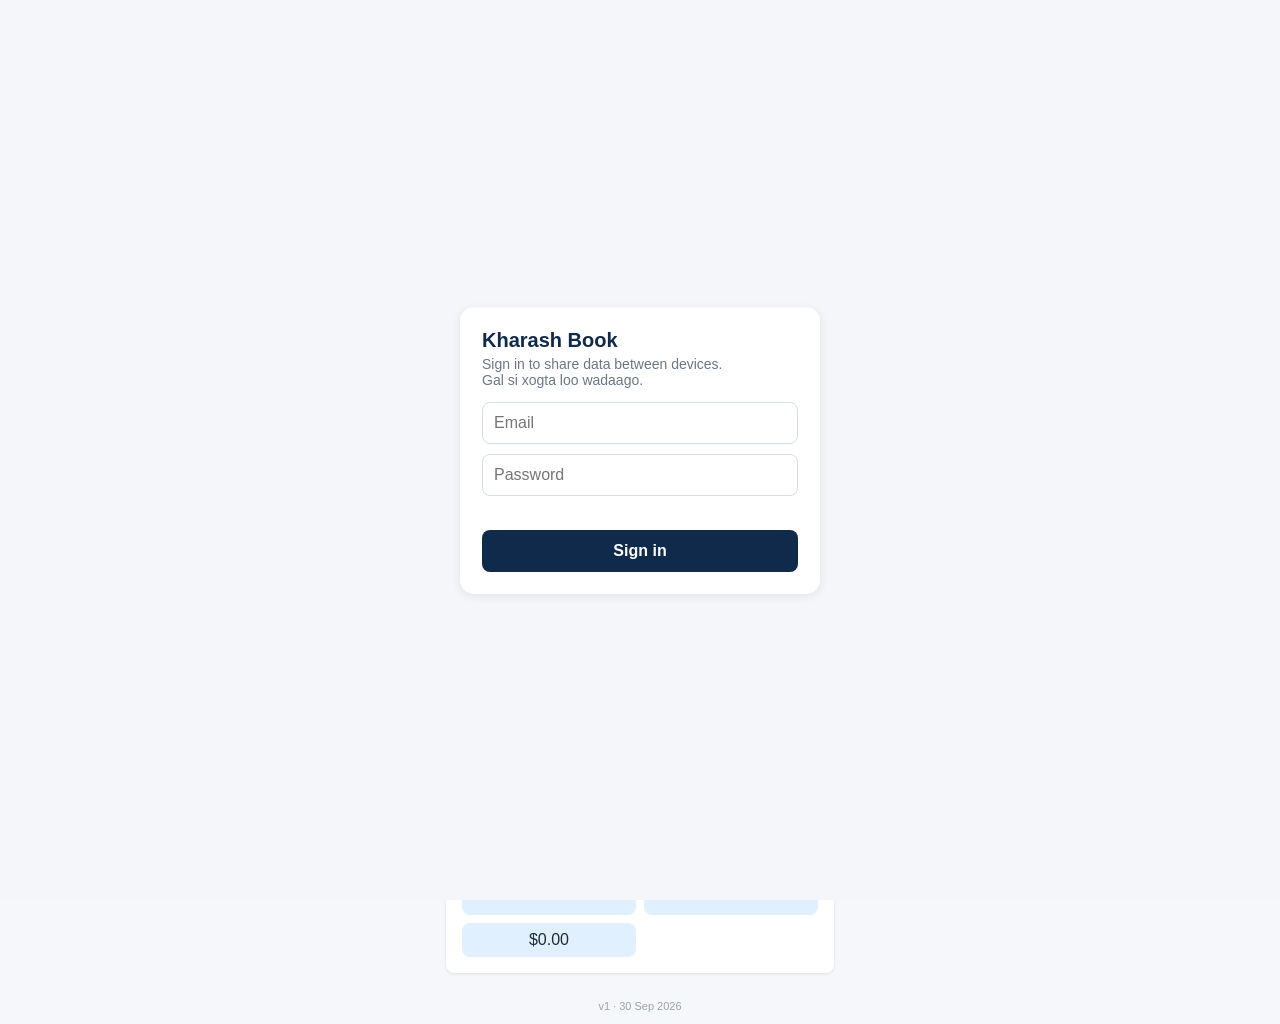
==== kharash-book/index.html @ 01ddc12c "AI App Factory deploy: Kharash Book v1" ====
<!DOCTYPE html>
<html lang="en">
<head>
<meta charset="UTF-8">
<meta name="viewport" content="width=device-width, initial-scale=1, maximum-scale=1, user-scalable=no">
<title>Kharash Book</title>
<style>
*,*::before,*::after{box-sizing:border-box}
html,body{margin:0;font-family:Inter,Helvetica,Arial,sans-serif;background:#f5f7fa;color:#212b36;height:100%}
header{height:56px;background:#fff;display:flex;align-items:center;padding:0 16px;box-shadow:0 2px 4px rgba(0,0,0,.1);position:sticky;top:0;z-index:10}
header h1{flex:1;font-size:20px;font-weight:600;margin:0}
select, input[type=date]{font-size:16px;padding:8px;border:1px solid #ccc;border-radius:8px;background:#fff;appearance:none}
#branchSelect{margin-right:8px}
#dateInput{width:120px}
.main{padding:16px;display:flex;flex-direction:column;gap:16px;max-width:420px;margin:auto}
.card{background:#fff;border-radius:8px;padding:16px;box-shadow:0 1px 3px rgba(0,0,0,.1)}
label{display:block;font-size:14px;color:#637381;margin-bottom:4px}
input, textarea, select{width:100%;font-size:16px;padding:8px;border:1px solid #ccc;border-radius:8px}
input:focus, textarea:focus, select:focus{outline:none;border-color:#1f4f85}
button{background:#1f4f85;color:#fff;border:none;padding:10px 16px;border-radius:8px;font-size:16px;font-weight:600;cursor:pointer}
button.secondary{background:#4a90e2}
.tabs{display:flex;gap:8px;margin-bottom:8px}
.tabs button{flex:1;background:#e0e0e0;color:#212b36}
.tabs button.active{background:#1f4f85;color:#fff}
.expense-item{display:flex;justify-content:space-between;align-items:center;padding:8px 0;border-bottom:1px solid #eee}
.expense-item:last-child{border:none}
.tag{background:#e0f0ff;color:#1f4f85;padding:2px 6px;border-radius:4px;font-size:12px}
.pay{font-size:12px;color:#637381}
.del{background:none;border:none;color:#d93025;font-size:20px;cursor:pointer}
.totals{display:grid;grid-template-columns:repeat(2,1fr);gap:8px}
.totals div{background:#e0f0ff;padding:8px;border-radius:8px;text-align:center}
textarea{height:80px}
@media (max-width:375px){header h1{font-size:18px}}
</style>
<meta name="aiaf-version" content="v1 · 30 Sep 2026"><link rel="manifest" href="manifest.webmanifest"><meta name="theme-color" content="#1f4f85"><link rel="apple-touch-icon" href="icon-192.png"><meta name="apple-mobile-web-app-capable" content="yes"><meta name="apple-mobile-web-app-title" content="Kharash Book"><script>window.__AIAF_SYNC={"url":"https://dslpzpbasrfyproeusvl.supabase.co","anon":"eyJhbGciOiJIUzI1NiIsInR5cCI6IkpXVCJ9.eyJpc3MiOiJzdXBhYmFzZSIsInJlZiI6ImRzbHB6cGJhc3JmeXByb2V1c3ZsIiwicm9sZSI6ImFub24iLCJpYXQiOjE3ODMyMzc2MDUsImV4cCI6MjA5ODgxMzYwNX0.4DbHXrpvbHW-jHKe-sHIqN4jfDIr9TOpdXm9udlIryY","space":"main","app":"kharash-book","keys":["kharash_v1"],"title":"Kharash Book"};</script><script>(function(){
  var C=window.__AIAF_SYNC;
  if(!C||!C.url||!C.anon||!C.keys||!C.keys.length) return;
  var BASE=String(C.url).replace(/\/+$/,""), LS=window.localStorage;
  var rawSet=Storage.prototype.setItem, rawGet=Storage.prototype.getItem, rawRemove=Storage.prototype.removeItem;
  var P="__aiaf_sync_"+C.space+"_"+C.app+"_";
  function g(k){ try{ return rawGet.call(LS,k); }catch(e){ return null; } }
  function s(k,v){ try{ rawSet.call(LS,k,v); }catch(e){} }
  function jp(t,d){ try{ var v=JSON.parse(t); return v==null?d:v; }catch(e){ return d; } }
  function enc(x){ return encodeURIComponent(x); }
  var auth=jp(g(P+"auth"),null), snap=jp(g(P+"snap"),{}), last=g(P+"last")||"1970-01-01T00:00:00Z";
  /* Patch 17: who am I in this space (role + branches). Cached so the app can use it at start-up. */
  var me=jp(g(P+"me"),null), meChecked=false, blocked=0;
  window.__aiafMe=me;
  function setMe(m){
    var before=JSON.stringify(me||null); me=m; window.__aiafMe=m;
    if(m) s(P+"me",JSON.stringify(m)); else { try{ rawRemove.call(LS,P+"me"); }catch(e){} }
    if(JSON.stringify(m||null)!==before){ try{ window.dispatchEvent(new Event("aiaf-me")); }catch(e){} return true; }
    return false;
  }
  function isNoTable(e){ return e && (e.status===404 || /PGRST205|does not exist|schema cache/i.test(e.body||"")); }
  function loadMe(){
    var em=String((auth&&auth.email)||"").toLowerCase();
    return api("GET","/rest/v1/aiaf_members?select=email,role,branches&space=eq."+enc(C.space)+"&email=eq."+enc(em)).then(function(rows){
      var r=rows&&rows[0];
      meChecked=true;
      return setMe(r?{email:em,role:r.role==="admin"?"admin":"staff",branches:Array.isArray(r.branches)?r.branches:[]}:{email:em,role:"none",branches:[]});
    }, function(e){
      if(isNoTable(e)){ meChecked=true; return setMe({email:em,role:"admin",branches:[],legacy:true}); }  /* older setup without members: no limits */
      throw e;
    });
  }
  var pulling=false, pushing=false, timer=null, pendingReload=false, st="", stMsg="", chip=null, bar=null;
  function saveAuth(){ if(auth) s(P+"auth",JSON.stringify(auth)); else { try{ rawRemove.call(LS,P+"auth"); }catch(e){} } }
  function saveSnap(){ s(P+"snap",JSON.stringify(snap)); s(P+"last",last); }
  /* stable JSON (sorted keys) so the database's key order never looks like a change */
  function stable(v){
    if(v===null||typeof v!=="object") return JSON.stringify(v);
    if(Array.isArray(v)) return "["+v.map(stable).join(",")+"]";
    return "{"+Object.keys(v).sort().map(function(k){ return JSON.stringify(k)+":"+stable(v[k]); }).join(",")+"}";
  }
  function hash(str){ var h=5381,i; for(i=0;i<str.length;i++){ h=((h<<5)+h+str.charCodeAt(i))|0; } return "h"+h+"_"+str.length; }
  function isRecArr(v){ if(!Array.isArray(v)) return false; for(var i=0;i<v.length;i++){ if(!v[i]||typeof v[i]!=="object"||v[i].id==null) return false; } return true; }
  /* Patch 16.1: a list of unique short texts (e.g. branch names) is shared item by item,
     so two devices' lists are combined instead of the last one overwriting the other */
  function isSetArr(v){ if(!Array.isArray(v)||!v.length) return false; var seen={}; for(var i=0;i<v.length;i++){ var x=v[i]; if(typeof x!=="string"||!x.length||x.length>200||seen["$"+x]) return false; seen["$"+x]=1; } return true; }
  function isSetish(v){ return Array.isArray(v) && (!v.length || isSetArr(v)); }
  function flatten(key,val){
    var out={};
    if(val&&typeof val==="object"&&!Array.isArray(val)){
      Object.keys(val).forEach(function(p){
        var v=val[p];
        if(isRecArr(v)&&v.length) v.forEach(function(r){ out[key+"|"+p+"|"+String(r.id)]={coll:p,rid:String(r.id),data:r}; });
        else if(isRecArr(v)) { /* empty list: nothing to send */ }
        else if(isSetArr(v)) v.forEach(function(x,i){ out[key+"|_set:"+p+"|"+x]={coll:"_set:"+p,rid:x,data:{v:x,o:i}}; });
        else out[key+"|_meta|"+p]={coll:"_meta",rid:p,data:{v:v}};
      });
    } else out[key+"|_meta|_value"]={coll:"_meta",rid:"_value",data:{v:val}};
    return out;
  }
  function localFlat(){
    var all={};
    C.keys.forEach(function(key){ var raw=g(key); if(raw==null) return; var val=jp(raw,undefined); if(val===undefined) return; var f=flatten(key,val); for(var id in f) all[id]=f[id]; });
    return all;
  }
  function localDiff(){
    var fl=localFlat(), rows=[];
    Object.keys(fl).forEach(function(id){ var h=hash(stable(fl[id].data)); if(snap[id]!==h) rows.push({id:id,key:id.split("|")[0],coll:fl[id].coll,rid:fl[id].rid,data:fl[id].data,deleted:false,h:h}); });
    Object.keys(snap).forEach(function(id){
      if(fl[id]||snap[id]==="D") return;
      var parts=id.split("|"); if(C.keys.indexOf(parts[0])<0) return;
      if(parts[1]==="_meta"){ var lo=jp(g(parts[0]),null); if(lo&&typeof lo==="object"&&!Array.isArray(lo)&&isSetish(lo[parts.slice(2).join("|")])){ delete snap[id]; return; } }
      rows.push({id:id,key:parts[0],coll:parts[1],rid:parts.slice(2).join("|"),data:null,deleted:true,h:"D"});
    });
    return rows;
  }
  function setStatus(x,msg){ st=x; stMsg=msg||""; paint(); }
  function api(method,path,body,extra){
    return ensureToken().then(function(){
      var h={"apikey":C.anon,"Authorization":"Bearer "+auth.access_token,"Content-Type":"application/json"};
      if(extra) for(var k in extra) h[k]=extra[k];
      return fetch(BASE+path,{method:method,headers:h,body:body?JSON.stringify(body):undefined}).then(function(res){
        if(res.status===401){ auth.expires_at=0; saveAuth(); throw new Error("Session expired"); }
        if(!res.ok) return res.text().then(function(t){ var er=new Error("HTTP "+res.status+": "+String(t).slice(0,160)); er.status=res.status; er.body=String(t); throw er; });
        return res.text().then(function(t){ return t?JSON.parse(t):null; });
      }, function(){ var e=new Error("offline"); e.offline=true; throw e; });
    });
  }
  function setAuth(d){
    auth={ access_token:d.access_token, refresh_token:d.refresh_token, expires_at:Date.now()+((d.expires_in||3600)*1000), email:(d.user&&d.user.email)||(auth&&auth.email)||"" };
    saveAuth();
  }
  function ensureToken(){
    if(!auth) return Promise.reject(new Error("signin"));
    if(auth.expires_at && Date.now()<auth.expires_at-60000) return Promise.resolve();
    return fetch(BASE+"/auth/v1/token?grant_type=refresh_token",{method:"POST",headers:{"apikey":C.anon,"Content-Type":"application/json"},body:JSON.stringify({refresh_token:auth.refresh_token})})
      .then(function(r){
        if(!r.ok){ if(r.status===400||r.status===401){ auth=null; saveAuth(); showLogin(); } throw new Error("signin"); }
        return r.json();
      }, function(){ var e=new Error("offline"); e.offline=true; throw e; })
      .then(function(d){ setAuth(d); });
  }
  function signIn(email,pw){
    return fetch(BASE+"/auth/v1/token?grant_type=password",{method:"POST",headers:{"apikey":C.anon,"Content-Type":"application/json"},body:JSON.stringify({email:email,password:pw})})
      .then(function(r){ return r.text().then(function(t){ var d=jp(t,{}); if(!r.ok) throw new Error(d.error_description||d.msg||d.message||"Sign-in failed"); return d; }); },
            function(){ throw new Error("No internet connection."); })
      .then(function(d){ setAuth(d); if(!auth.email) auth.email=email; saveAuth(); });
  }
  function applyRow(obj,r){
    if(r.coll==="_meta"){
      if(r.rid==="_value") return { whole:true, v:r.deleted?null:(r.data?r.data.v:null) };
      var nv=r.data?r.data.v:null, ov=obj[r.rid];
      if(isSetish(ov) && (r.deleted || isSetish(nv))){   /* list shared item by item here: combine, never drop */
        if(!r.deleted && nv) nv.forEach(function(x){ if(ov.indexOf(x)<0) ov.push(x); });
        return null;
      }
      if(r.deleted) delete obj[r.rid]; else obj[r.rid]=nv;
      return null;
    }
    if(r.coll.indexOf("_set:")===0){
      var sp=r.coll.slice(5), sa=obj[sp];
      if(sa!=null && !isSetish(sa)) return null;
      if(!Array.isArray(sa)) sa=obj[sp]=[];
      var si=sa.indexOf(r.rid);
      if(r.deleted){ if(si>=0) sa.splice(si,1); return null; }
      var want=(r.data&&typeof r.data.o==="number")?r.data.o:sa.length;
      if(si>=0) sa.splice(si,1);
      sa.splice(Math.max(0,Math.min(want,sa.length)),0,r.rid);
      return null;
    }
    var arr=obj[r.coll]; if(!Array.isArray(arr)) arr=obj[r.coll]=[];
    var ix=-1; for(var i=0;i<arr.length;i++){ if(arr[i]&&String(arr[i].id)===r.rid){ ix=i; break; } }
    if(r.deleted){ if(ix>=0) arr.splice(ix,1); } else if(ix>=0) arr[ix]=r.data; else arr.push(r.data);
    return null;
  }
  function pull(){
    if(!auth||pulling) return Promise.resolve(false);
    pulling=true;
    var since=new Date(new Date(last).getTime()-3000).toISOString();
    var q="/rest/v1/aiaf_app_records?select=key,coll,rid,data,deleted,updated_at&space=eq."+enc(C.space)+"&app=eq."+enc(C.app)
      +"&updated_at=gt."+enc(since)+"&order=updated_at.asc&limit=1000";
    return api("GET",q).then(function(rows){
      pulling=false; rows=rows||[];
      var fl=localFlat(), objs={}, changedKeys={}, maxTs=last;
      rows.forEach(function(r){
        if(r.updated_at && r.updated_at>maxTs) maxTs=r.updated_at;
        if(C.keys.indexOf(r.key)<0) return;
        var id=r.key+"|"+r.coll+"|"+r.rid, rh=r.deleted?"D":hash(stable(r.data));
        var lh=fl[id]?hash(stable(fl[id].data)):(snap[id]&&snap[id]!=="D"?"GONE":undefined);
        if(lh!==undefined && lh!==snap[id]) return;          /* changed here and not sent yet: this device wins */
        if(r.deleted && lh===undefined){ snap[id]="D"; return; }   /* already gone here */
        if(rh===snap[id] && (lh===rh || (r.deleted && lh===undefined))) return;   /* already the same */
        if(!(r.key in objs)){ var raw=g(r.key); objs[r.key]=jp(raw,{}); if(typeof objs[r.key]!=="object"||objs[r.key]===null||Array.isArray(objs[r.key])) objs[r.key]={}; }
        var res=applyRow(objs[r.key],r);
        if(res&&res.whole) objs[r.key]={__whole:true,v:res.v};
        snap[id]=rh; changedKeys[r.key]=1;
      });
      var changed=false;
      Object.keys(changedKeys).forEach(function(k){
        var o=objs[k]; s(k, JSON.stringify(o&&o.__whole?o.v:o)); changed=true;
      });
      last=maxTs; saveSnap();
      if(rows.length>=1000) return pull().then(function(more){ if(changed&&!more) onRemoteChange(); return changed||more; });
      if(changed) onRemoteChange();
      return changed;
    }, function(e){ pulling=false; throw e; });
  }
  function push(){
    if(!auth||pushing) return Promise.resolve();
    var rows=localDiff(); if(!rows.length) return Promise.resolve();
    pushing=true;
    var body=rows.map(function(r){ return {space:C.space,app:C.app,key:r.key,coll:r.coll,rid:r.rid,data:r.data,deleted:r.deleted,updated_by:(auth&&auth.email)||""}; });
    var chain=Promise.resolve();
    for(var i=0;i<body.length;i+=200){ (function(part){ chain=chain.then(function(){ return api("POST","/rest/v1/aiaf_app_records?on_conflict=space,app,key,coll,rid",part,{"Prefer":"resolution=merge-duplicates,return=minimal"}); }); })(body.slice(i,i+200)); }
    return chain.then(function(){ rows.forEach(function(r){ snap[r.id]=r.h; }); saveSnap(); pushing=false; },
      function(e){
        if(!(e && (e.status===403 || /42501|row-level security/i.test(e.body||"")))){ pushing=false; throw e; }
        /* some rows are outside this person's branches: send one by one, skip the ones not allowed */
        var one=Promise.resolve(), bad=0;
        rows.forEach(function(r,ix){ one=one.then(function(){
          return api("POST","/rest/v1/aiaf_app_records?on_conflict=space,app,key,coll,rid",[body[ix]],{"Prefer":"resolution=merge-duplicates,return=minimal"})
            .then(function(){ snap[r.id]=r.h; }, function(x){ if(x && (x.status===403 || /42501|row-level security/i.test(x.body||""))){ snap[r.id]=r.h; bad++; return; } throw x; });
        }); });
        return one.then(function(){ saveSnap(); pushing=false; blocked+=bad; }, function(x){ saveSnap(); pushing=false; throw x; });
      });
  }
  var firstPull=true;
  function syncNow(){
    if(!auth){ setStatus("signin"); return Promise.resolve(); }
    setStatus("sync");
    return (meChecked?Promise.resolve(false):loadMe()).then(function(changed){
      if(me && me.role==="none"){ setStatus("noaccess","Your account has not been added to this app. Ask the admin to add you."); return "stop"; }
      if(changed && !firstPull){ location.reload(); return "stop"; }
      return pull().then(function(){ return push(); });
    }).then(function(x){
      if(x==="stop") return;
      firstPull=false;
      setStatus("ok", blocked?(blocked+" change(s) were not saved: outside your branches."):"");
    }, function(e){ setStatus(e&&e.offline?"offline":(auth?"err":"signin"), e&&e.message); });
  }
  function busyTyping(){
    var a=document.activeElement;
    return !!(a && /^(INPUT|TEXTAREA|SELECT)$/.test(a.tagName));
  }
  function onRemoteChange(){
    if(firstPull && !pendingReload){ pendingReload=true; location.reload(); return; }
    if(document.hidden && !busyTyping()){ location.reload(); return; }
    showBar();
  }
  function schedulePush(){
    if(timer) clearTimeout(timer);
    timer=setTimeout(function(){ timer=null; if(!auth) return; setStatus("sync"); push().then(function(){ setStatus("ok"); }, function(e){ setStatus(e&&e.offline?"offline":"err", e&&e.message); }); }, 1200);
  }
  Storage.prototype.setItem=function(k,v){ rawSet.call(this,k,v); if(this===LS && C.keys.indexOf(String(k))>=0) schedulePush(); };
  Storage.prototype.removeItem=function(k){ rawRemove.call(this,k); if(this===LS && C.keys.indexOf(String(k))>=0) schedulePush(); };
  /* ---- small UI: status chip, update bar, sign-in screen ---- */
  var CSS="#aiaf-chip{position:fixed;top:calc(6px + env(safe-area-inset-top,0px));right:8px;z-index:2147483000;font:12px -apple-system,Segoe UI,Roboto,Arial,sans-serif;"
    +"background:rgba(255,255,255,.92);color:#0f2a4a;border:1px solid #d5dde8;border-radius:12px;padding:3px 8px;cursor:pointer;box-shadow:0 1px 3px rgba(0,0,0,.12)}"
    +"#aiaf-bar{position:fixed;left:50%;transform:translateX(-50%);top:calc(40px + env(safe-area-inset-top,0px));z-index:2147483000;background:#0f2a4a;color:#fff;border:0;border-radius:18px;padding:9px 16px;font:14px -apple-system,Segoe UI,Roboto,Arial,sans-serif;box-shadow:0 2px 8px rgba(0,0,0,.25)}"
    +"#aiaf-login{position:fixed;inset:0;z-index:2147483001;background:#f4f6f9;display:flex;align-items:center;justify-content:center;padding:20px;font-family:-apple-system,Segoe UI,Roboto,Arial,sans-serif}"
    +"#aiaf-login .bx{background:#fff;border-radius:14px;padding:22px;width:100%;max-width:360px;box-shadow:0 2px 10px rgba(0,0,0,.08)}"
    +"#aiaf-login h2{margin:0 0 4px;font-size:20px;color:#0f2a4a}#aiaf-login p{margin:0 0 14px;color:#6b7785;font-size:14px}"
    +"#aiaf-login input{display:block;width:100%;box-sizing:border-box;font-size:16px;padding:11px;border:1px solid #d5dde8;border-radius:8px;margin-bottom:10px}"
    +"#aiaf-login button{width:100%;font-size:16px;padding:12px;border:0;border-radius:8px;background:#0f2a4a;color:#fff}#aiaf-login .er{color:#c8372d;font-size:14px;min-height:18px;margin-bottom:6px}"
    +"#aiaf-menu{position:fixed;top:calc(34px + env(safe-area-inset-top,0px));right:8px;z-index:2147483000;background:#fff;border:1px solid #d5dde8;border-radius:10px;box-shadow:0 4px 14px rgba(0,0,0,.15);padding:6px;font:14px -apple-system,Segoe UI,Roboto,Arial,sans-serif;min-width:220px}"
    +"#aiaf-team{position:fixed;inset:0;z-index:2147483001;background:rgba(15,42,74,.35);overflow:auto;padding:16px;font-family:-apple-system,Segoe UI,Roboto,Arial,sans-serif}"
    +"#aiaf-team .bx{background:#fff;border-radius:14px;padding:18px;max-width:420px;margin:0 auto}#aiaf-team h2{margin:0 0 4px;font-size:19px;color:#0f2a4a}#aiaf-team h3{font-size:15px;margin:14px 0 8px;color:#0f2a4a}"
    +"#aiaf-team p{margin:0 0 10px;color:#6b7785;font-size:13px}#aiaf-team .mb{display:block;width:100%;text-align:left;background:#f4f6f9;border:0;border-radius:8px;padding:9px 10px;margin-bottom:6px;font-size:14px;color:#16202c}#aiaf-team .mb span{color:#6b7785;font-size:13px}"
    +"#aiaf-team input[type=email],#aiaf-team input:not([type]),#aiaf-team select{display:block;width:100%;box-sizing:border-box;font-size:16px;padding:10px;border:1px solid #d5dde8;border-radius:8px;margin-bottom:8px;background:#fff}"
    +"#aiaf-team #aiaf-tm-br label{display:inline-flex;align-items:center;gap:6px;margin:0 14px 10px 0;font-size:15px;white-space:nowrap}#aiaf-team #aiaf-tm-br input{width:18px;height:18px;min-width:0;margin:0;padding:0;flex:none}#aiaf-team .er{color:#c8372d;font-size:14px;min-height:18px;margin:4px 0}#aiaf-team .okm{color:#1f7a4d}#aiaf-team .mb .warn{color:#c8372d}"
    +"#aiaf-team button#aiaf-tm-save,#aiaf-team button.sec{font-size:15px;padding:10px 14px;border:0;border-radius:8px;background:#0f2a4a;color:#fff;margin:4px 4px 0 0}#aiaf-team button.sec{background:#eef2f7;color:#0f2a4a}"
    +"#aiaf-menu div{padding:6px 8px;color:#6b7785;font-size:12px}#aiaf-menu button{display:block;width:100%;text-align:left;background:none;border:0;padding:10px 8px;font-size:15px;color:#0f2a4a;border-radius:6px}";
  function esc(t){ return String(t==null?"":t).replace(/[&<>"']/g,function(c){ return {"&":"&amp;","<":"&lt;",">":"&gt;",'"':"&quot;","'":"&#39;"}[c]; }); }
  function paint(){
    if(!chip) return;
    var txt={noaccess:"\u2601 No access",ok:"\u2601 Synced",sync:"\u2601 Syncing\u2026",offline:"\u2601 Offline",err:"\u2601 Sync error",signin:"\u2601 Sign in"}[st]||"\u2601";
    chip.textContent=txt; chip.style.color=((st==="err"||st==="noaccess")?"#c8372d":(st==="offline"?"#9a6b00":"#0f2a4a"));
    chip.title=stMsg||"";
  }
  function showBar(){
    if(bar||!document.body) return;
    bar=document.createElement("button"); bar.id="aiaf-bar"; bar.type="button"; bar.textContent="\u21bb New data from other devices \u2014 tap to update";
    bar.onclick=function(){ location.reload(); }; document.body.appendChild(bar);
  }
  function toggleMenu(){
    var m=document.getElementById("aiaf-menu"); if(m){ m.parentNode.removeChild(m); return; }
    m=document.createElement("div"); m.id="aiaf-menu";
    var roleTxt=(auth&&me&&!me.legacy)?(me.role==="admin"?"Admin \u2014 all branches":(me.role==="staff"?("Branches: "+(me.branches.length?me.branches.join(", "):"none")):"")):"";
    m.innerHTML="<div>"+esc(auth?("Signed in as "+(auth.email||"")):"Not signed in")+(roleTxt?("<br>"+esc(roleTxt)):"")+(stMsg?("<br>"+esc(stMsg)):"")+"</div>"
      +"<button type='button' data-a='sync'>Sync now</button>"+(auth&&me&&me.role==="admin"&&!me.legacy?"<button type='button' data-a='team'>Team & branches</button>":"")+(auth?"<button type='button' data-a='out'>Sign out</button><button type='button' data-a='wipe'>Sign out & remove data from this device</button>":"<button type='button' data-a='in'>Sign in</button>");
    m.onclick=function(e){
      var a=e.target.getAttribute("data-a"); if(!a) return; m.parentNode.removeChild(m);
      if(a==="sync"){ meChecked=false; syncNow(); }
      else if(a==="team") showTeam();
      else if(a==="in") showLogin();
      else if(a==="out"||a==="wipe"){
        if(a==="wipe" && !confirm("Remove this app's data from this device? It stays in the cloud.")) return;
        setStatus("sync","Saving your changes\u2026");
        push().then(function(){ return true; }, function(){ return confirm("Some changes could not be sent (no connection). Sign out anyway? They stay on this phone and are sent next time you sign in with the same account."); })
          .then(function(go){ if(!go){ setStatus("err","Not signed out."); return; } finishOut(a); });
      }
    };
    document.body.appendChild(m);
  }
  function finishOut(a){
        auth=null; saveAuth(); setMe(null); meChecked=false;
        if(a==="wipe"){ C.keys.forEach(function(k){ try{ rawRemove.call(LS,k); }catch(e){} }); snap={}; last="1970-01-01T00:00:00Z"; saveSnap(); }
        location.reload();
  }
  function showLogin(){
    if(!document.body||document.getElementById("aiaf-login")) return;
    var d=document.createElement("div"); d.id="aiaf-login";
    d.innerHTML="<form class='bx' novalidate><h2>"+esc(C.title||"Sign in")+"</h2><p>Sign in to share data between devices.<br>Gal si xogta loo wadaago.</p>"
      +"<input id='aiaf-em' type='email' autocomplete='username' autocapitalize='off' autocorrect='off' spellcheck='false' placeholder='Email'><input id='aiaf-pw' type='password' autocomplete='current-password' placeholder='Password'>"
      +"<div class='er' id='aiaf-er'></div><button type='submit' id='aiaf-go'>Sign in</button></form>";
    document.body.appendChild(d);
    d.querySelector("form").onsubmit=function(e){
      e.preventDefault();
      var em=document.getElementById("aiaf-em").value.trim(), pw=document.getElementById("aiaf-pw").value, er=document.getElementById("aiaf-er"), bt=document.getElementById("aiaf-go");
      if(!em||!pw){ er.textContent="Enter email and password."; return; }
      bt.disabled=true; bt.textContent="Signing in\u2026"; er.textContent="";
      signIn(em,pw).then(function(){
          d.parentNode.removeChild(d); firstPull=true; meChecked=false;
          var who=String(auth.email||em).toLowerCase(), prev=g(P+"lastuser");
          s(P+"lastuser",who);
          if(prev && prev!==who){
            C.keys.forEach(function(k){ try{ rawRemove.call(LS,k); }catch(e){} }); snap={}; last="1970-01-01T00:00:00Z"; saveSnap();
            syncNow().then(function(){ location.reload(); }); return;
          }
          syncNow(); },
        function(x){ bt.disabled=false; bt.textContent="Sign in"; er.textContent=x.message||"Sign-in failed"; });
    };
  }
  function knownBranches(){
    var seen={}, out=[];
    function add(b){ if(typeof b==="string" && b && !seen["$"+b]){ seen["$"+b]=1; out.push(b); } }
    C.keys.forEach(function(k){ var o=jp(g(k),null); if(!o||typeof o!=="object"||Array.isArray(o)) return;
      if(isSetArr(o.branches)) o.branches.forEach(add);
      Object.keys(o).forEach(function(p){ if(isRecArr(o[p])) o[p].forEach(function(r){ add(r.branch); }); }); });
    return out;
  }
  function cleanEmail(x){ return String(x||"").trim().replace(/^mailto:/i,"").trim().toLowerCase(); }
  function showTeam(){
    if(!document.body||document.getElementById("aiaf-team")) return;
    var d=document.createElement("div"); d.id="aiaf-team"; document.body.appendChild(d);
    var list=[], logins=null, kb=knownBranches(), cur={email:"",role:"staff",branches:[]};
    function close(){ if(d.parentNode) d.parentNode.removeChild(d); }
    function inTeam(em){ for(var i=0;i<list.length;i++){ if(list[i].email===em) return list[i]; } return null; }
    function hasLogin(em){ return !logins || logins.indexOf(em)>=0; }
    function draw(msg,err){
      var h="<div class='bx'><h2>Team & branches</h2><p>Staff see and add data only for their branches. Admins see all branches.<br>Create the login first in Supabase (Authentication \u2192 Users \u2192 Add user).</p>";
      h+="<div class='tl'>"+(list.length?list.map(function(m,i){ return "<button type='button' class='mb' data-i='"+i+"'><b>"+esc(m.email)+"</b><br><span>"+(m.role==="admin"?"Admin \u2014 all branches":("Staff \u2014 "+(m.branches&&m.branches.length?esc(m.branches.join(", ")):"no branch yet")))+"</span>"+(hasLogin(m.email)?"":"<br><span class='warn'>No login with this email in Supabase</span>")+"</button>"; }).join(""):"<p>Loading\u2026</p>")+"</div>";
      h+="<h3>"+(cur.email&&inTeam(cur.email)?"Change":"Add a person")+"</h3>";
      if(logins){
        var opts=logins.slice(); if(cur.email && opts.indexOf(cur.email)<0) opts.push(cur.email);
        h+="<select id='aiaf-tm-em'><option value=''>Choose a login\u2026</option>"+opts.map(function(em){ var t=inTeam(em); return "<option value='"+esc(em)+"'"+(em===cur.email?" selected":"")+">"+esc(em)+(t?" (in team)":"")+(logins.indexOf(em)<0?" (no login)":"")+"</option>"; }).join("")+"</select>";
      } else {
        h+="<input id='aiaf-tm-em' type='email' placeholder='Email' autocapitalize='off' autocorrect='off' spellcheck='false' value='"+esc(cur.email)+"'>";
      }
      h+="<select id='aiaf-tm-role'><option value='staff'"+(cur.role!=="admin"?" selected":"")+">Staff</option><option value='admin'"+(cur.role==="admin"?" selected":"")+">Admin</option></select>"
        +"<div id='aiaf-tm-br'>"+kb.map(function(b){ return "<label><input type='checkbox' value='"+esc(b)+"'"+((cur.branches||[]).indexOf(b)>=0?" checked":"")+"> "+esc(b)+"</label>"; }).join("")+"</div>"
        +"<input id='aiaf-tm-more' placeholder='Other branch (optional)' value='"+esc((cur.branches||[]).filter(function(b){ return kb.indexOf(b)<0; }).join(", "))+"'>"
        +"<div class='er"+(err?"":" okm")+"'>"+esc(msg||"")+"</div>"
        +"<button type='button' id='aiaf-tm-save'>Save</button> <button type='button' id='aiaf-tm-del' class='sec'>Remove</button> <button type='button' id='aiaf-tm-x' class='sec'>Close</button></div>";
      d.innerHTML=h;
      d.querySelector("#aiaf-tm-x").onclick=close;
      d.querySelector(".tl").onclick=function(e){ var b=e.target.closest?e.target.closest("[data-i]"):null; if(!b) return; var m=list[+b.getAttribute("data-i")]; cur={email:m.email,role:m.role,branches:(m.branches||[]).slice()}; draw(""); };
      var sel=d.querySelector("#aiaf-tm-em");
      if(sel.tagName==="SELECT") sel.onchange=function(){ var em=sel.value, t=inTeam(em); readForm(); cur.email=em; if(t){ cur.role=t.role; cur.branches=(t.branches||[]).slice(); } draw(""); };
      d.querySelector("#aiaf-tm-save").onclick=save;
      d.querySelector("#aiaf-tm-del").onclick=removeM;
    }
    function readForm(){
      var br=[];
      [].forEach.call(d.querySelectorAll("#aiaf-tm-br input"),function(c){ if(c.checked) br.push(c.value); });
      d.querySelector("#aiaf-tm-more").value.split(",").forEach(function(x){ x=x.trim(); if(x && br.indexOf(x)<0) br.push(x); });
      cur={email:cleanEmail(d.querySelector("#aiaf-tm-em").value),role:d.querySelector("#aiaf-tm-role").value,branches:br};
    }
    function load(msg,err){
      api("GET","/rest/v1/aiaf_members?select=email,role,branches&space=eq."+enc(C.space)+"&order=email.asc").then(function(r){
        list=r||[];
        return api("POST","/rest/v1/rpc/aiaf_login_emails",{p_space:C.space}).then(function(x){
          logins=(x||[]).map(function(v){ return cleanEmail(typeof v==="string"?v:(v&&(v.aiaf_login_emails||v.email))); }).filter(function(v){ return v; });
        }, function(){ logins=null; });   /* older setup: type the email */
      }).then(function(){ draw(msg,err); }, function(e){ draw(e.message||"Could not load the team.",true); });
    }
    function save(){
      readForm(); var em=cur.email, role=cur.role, br=cur.branches;
      if(!/^[^@\s:]+@[^@\s]+\.[^@\s]+$/.test(em)){ draw(logins?"Choose a login.":"Enter a valid email.",true); return; }
      if(logins && logins.indexOf(em)<0){ draw("There is no login with this email in Supabase. Check the spelling or create it first.",true); return; }
      if(role==="staff" && !br.length){ draw("Pick at least one branch for staff.",true); return; }
      if(me && em===me.email && role!=="admin"){ draw("You cannot remove your own admin role.",true); return; }
      api("POST","/rest/v1/aiaf_members?on_conflict=space,email",[{space:C.space,email:em,role:role,branches:role==="admin"?[]:br}],{"Prefer":"resolution=merge-duplicates,return=minimal"})
        .then(function(){ cur={email:"",role:"staff",branches:[]}; load("Saved "+em+".",false); }, function(e){ draw(e.message||"Could not save.",true); });
    }
    function removeM(){
      readForm(); var em=cur.email;
      if(!em || !inTeam(em)){ draw("Tap a person in the list first.",true); return; }
      if(me && em===me.email){ draw("You cannot remove yourself.",true); return; }
      if(!confirm("Remove "+em+" from this app? Their login stays in Supabase.")) return;
      api("DELETE","/rest/v1/aiaf_members?space=eq."+enc(C.space)+"&email=eq."+enc(em)).then(function(){ cur={email:"",role:"staff",branches:[]}; load("Removed "+em+".",false); }, function(e){ draw(e.message||"Could not remove.",true); });
    }
    draw(""); load("");
  }
  function boot(){
    var stl=document.createElement("style"); stl.textContent=CSS; document.head.appendChild(stl);
    chip=document.createElement("button"); chip.id="aiaf-chip"; chip.type="button"; chip.onclick=toggleMenu; document.body.appendChild(chip);
    if(!auth){ setStatus("signin"); showLogin(); return; }
    if(!g(P+"lastuser") && auth.email) s(P+"lastuser",String(auth.email).toLowerCase());
    syncNow();
  }
  if(document.readyState==="loading") document.addEventListener("DOMContentLoaded",boot); else boot();
  setInterval(function(){ if(!document.hidden && auth) syncNow(); },20000);
  document.addEventListener("visibilitychange",function(){ if(!document.hidden && auth) syncNow(); });
  window.addEventListener("online",function(){ if(auth) syncNow(); });
  window.__aiafSync={ now:syncNow, me:function(){ return me; }, team:showTeam, state:function(){ return {st:st,msg:stMsg,auth:!!auth,last:last,snap:Object.keys(snap).length,me:me}; } };
})();
</script></head>
<body>
<header>
<h1>Kharash Book</h1>
<select id="branchSelect"></select>
<input type="date" id="dateInput">
</header>
<div class="main">
<div class="tabs"><button id="tabExpenses" class="active">Expenses</button><button id="tabSettings">Settings</button></div>
<div id="viewExpenses">
<div class="card">
<h2 style="margin:0 0 8px;font-size:20px;font-weight:600">Add Expense</h2>
<label>Description<input id="descInput" type="text"></label>
<label>Amount (USD)<input id="amtInput" type="number" min="0" step="0.01"></label>
<label>Category<select id="catSelect"><option>Rent</option><option>Electricity</option><option>Transport</option><option>Salary</option><option>Other</option></select></label>
<div>Payment<br>
<label><input type="radio" name="pay" value="Cash" checked> Cash</label>
<label><input type="radio" name="pay" value="Zaad"> Zaad</label>
<label><input type="radio" name="pay" value="eDahab"> eDahab</label>
</div>
<button id="addBtn">Add</button>
</div>
<div class="card" id="listCard"><h2 style="margin:0 0 8px;font-size:20px;font-weight:600">Expenses</h2><div id="expenseList"></div></div>
<div class="card" id="totalsCard"><h2 style="margin:0 0 8px;font-size:20px;font-weight:600">Totals</h2><div class="totals" id="totalsGrid"></div></div>
</div>
<div id="viewSettings" style="display:none">
<div class="card"><h2 style="margin:0 0 8px;font-size:20px;font-weight:600">Branches</h2>
<textarea id="branchesArea"></textarea>
<button id="saveBranches">Save</button>
</div>
</div>
</div>
<script>
const STORAGE='kharash_v1';
let D={branches:[],expenses:[]};
function load(){try{D=JSON.parse(localStorage.getItem(STORAGE))||{};}catch(e){D={};}if(!Array.isArray(D.branches))D.branches=[];if(!Array.isArray(D.expenses))D.expenses=[];}
function save(){localStorage.setItem(STORAGE,JSON.stringify(D));}
function uid(){return Date.now().toString(36)+Math.random().toString(36).slice(2,6);}
function renderBranches(){
  const sel=document.getElementById('branchSelect');
  sel.innerHTML='';
  D.branches.forEach(b=>{
    const o=document.createElement('option');
    o.value=b;
    o.textContent=b;
    sel.appendChild(o);
  });
  // pre‑select first if none selected
  if(!sel.value && sel.options.length) sel.value=sel.options[0].value;
  applyStaffFilter();
}
function applyStaffFilter(){
  if(window.__aiafMe&&window.__aiafMe.role==='staff'){
    const allowed=window.__aiafMe.branches||[];
    const sel=document.getElementById('branchSelect');
    Array.from(sel.options).forEach(o=>{o.hidden=!allowed.includes(o.value)});
    if(!allowed.includes(sel.value)&&allowed.length) sel.value=allowed[0];
  }
}
function renderList(){
  const list=document.getElementById('expenseList');
  list.innerHTML='';
  const sel=document.getElementById('branchSelect').value;
  const date=document.getElementById('dateInput').value;
  const filtered=D.expenses.filter(e=>e.branch===sel && e.date===date);
  filtered.forEach(e=>{
    const div=document.createElement('div');
    div.className='expense-item';
    // amount first to satisfy test expectation
    const amountSpan=document.createElement('span');
    amountSpan.textContent=`$${Number(e.amount).toFixed(2)}`;
    const descSpan=document.createElement('span');
    const safeDesc=document.createTextNode(e.desc||'');
    const tagSpan=document.createElement('span');
    tagSpan.className='tag';
    tagSpan.textContent=e.category;
    const paySpan=document.createElement('span');
    paySpan.className='pay';
    paySpan.textContent=e.payment;
    // assemble description part
    descSpan.appendChild(safeDesc);
    descSpan.appendChild(document.createTextNode(' '));
    descSpan.appendChild(tagSpan);
    descSpan.appendChild(document.createTextNode(' '));
    descSpan.appendChild(paySpan);
    const delBtn=document.createElement('button');
    delBtn.className='del';
    delBtn.dataset.id=e.id;
    delBtn.innerHTML='&times;';
    div.appendChild(amountSpan);
    div.appendChild(descSpan);
    div.appendChild(delBtn);
    list.appendChild(div);
  });
  list.querySelectorAll('.del').forEach(btn=>{
    btn.onclick=()=>{D.expenses=D.expenses.filter(e=>e.id!==btn.dataset.id);save();renderAll();};
  });
}
function renderTotals(){
  const grid=document.getElementById('totalsGrid');
  grid.innerHTML='';
  const sel=document.getElementById('branchSelect').value;
  const date=document.getElementById('dateInput').value;
  const filtered=D.expenses.filter(e=>e.branch===sel && e.date===date);
  const cats={Rent:0,Electricity:0,Transport:0,Salary:0,Other:0};
  let total=0;
  filtered.forEach(e=>{
    cats[e.category]=(cats[e.category]||0)+Number(e.amount);
    total+=Number(e.amount);
  });
  Object.entries(cats).forEach(([c,a])=>{
    const d=document.createElement('div');
    const label=document.createElement('div');
    label.textContent=c; // safe insertion
    const amount=document.createElement('div');
    amount.textContent=`$${a.toFixed(2)}`;
    d.appendChild(label);
    d.appendChild(amount);
    grid.appendChild(d);
  });
  // separate cells for label and amount
  const labelDiv=document.createElement('div');
  labelDiv.textContent='Total';
  const amountDiv=document.createElement('div');
  amountDiv.textContent=`$${total.toFixed(2)}`;
  grid.appendChild(labelDiv);
  grid.appendChild(amountDiv);
}
function renderAll(){
  renderBranches();
  renderList();
  renderTotals();
  document.getElementById('branchesArea').value=D.branches.join('\n');
}
document.getElementById('addBtn').onclick=()=>{
  const desc=document.getElementById('descInput').value.trim();
  const amtStr=document.getElementById('amtInput').value;
  const cat=document.getElementById('catSelect').value;
  const pay=document.querySelector('input[name="pay"]:checked').value;
  const branch=document.getElementById('branchSelect').value;
  const date=document.getElementById('dateInput').value;
  const amt=Number(amtStr);
  if(!branch||!date||!amtStr) return alert('Fill branch, date, amount');
  if(!(amt>0)) return alert('Amount must be a positive number');
  D.expenses.push({id:uid(),branch,date,desc,amount:amtStr,category:cat,payment:pay});
  save();
  renderAll();
  document.getElementById('descInput').value='';
  document.getElementById('amtInput').value='';
};
document.getElementById('branchSelect').onchange=renderAll;
document.getElementById('dateInput').onchange=renderAll;
document.getElementById('saveBranches').onclick=()=>{
  D.branches=document.getElementById('branchesArea').value.split('\n').map(s=>s.trim()).filter(s=>s);
  save();
  renderAll();
};
window.addEventListener('aiaf-me',()=>{applyStaffFilter();renderAll();});
document.getElementById('tabExpenses').onclick=()=>{
  document.getElementById('viewExpenses').style.display='block';
  document.getElementById('viewSettings').style.display='none';
  document.getElementById('tabExpenses').classList.add('active');
  document.getElementById('tabSettings').classList.remove('active');
};
document.getElementById('tabSettings').onclick=()=>{
  document.getElementById('viewExpenses').style.display='none';
  document.getElementById('viewSettings').style.display='block';
  document.getElementById('tabSettings').classList.add('active');
  document.getElementById('tabExpenses').classList.remove('active');
};
load();
if(!D.branches.length) D.branches=['Main'];
save();
renderAll();
</script>
<script>try{if('serviceWorker' in navigator){navigator.serviceWorker.register('sw.js');}}catch(e){}</script><div id="aiaf-ver" style="text-align:center;font:11px/1.4 -apple-system,Segoe UI,Roboto,Arial,sans-serif;color:#9aa3ad;padding:10px 0 calc(10px + env(safe-area-inset-bottom,0px))">v1 · 30 Sep 2026</div></body>
</html>
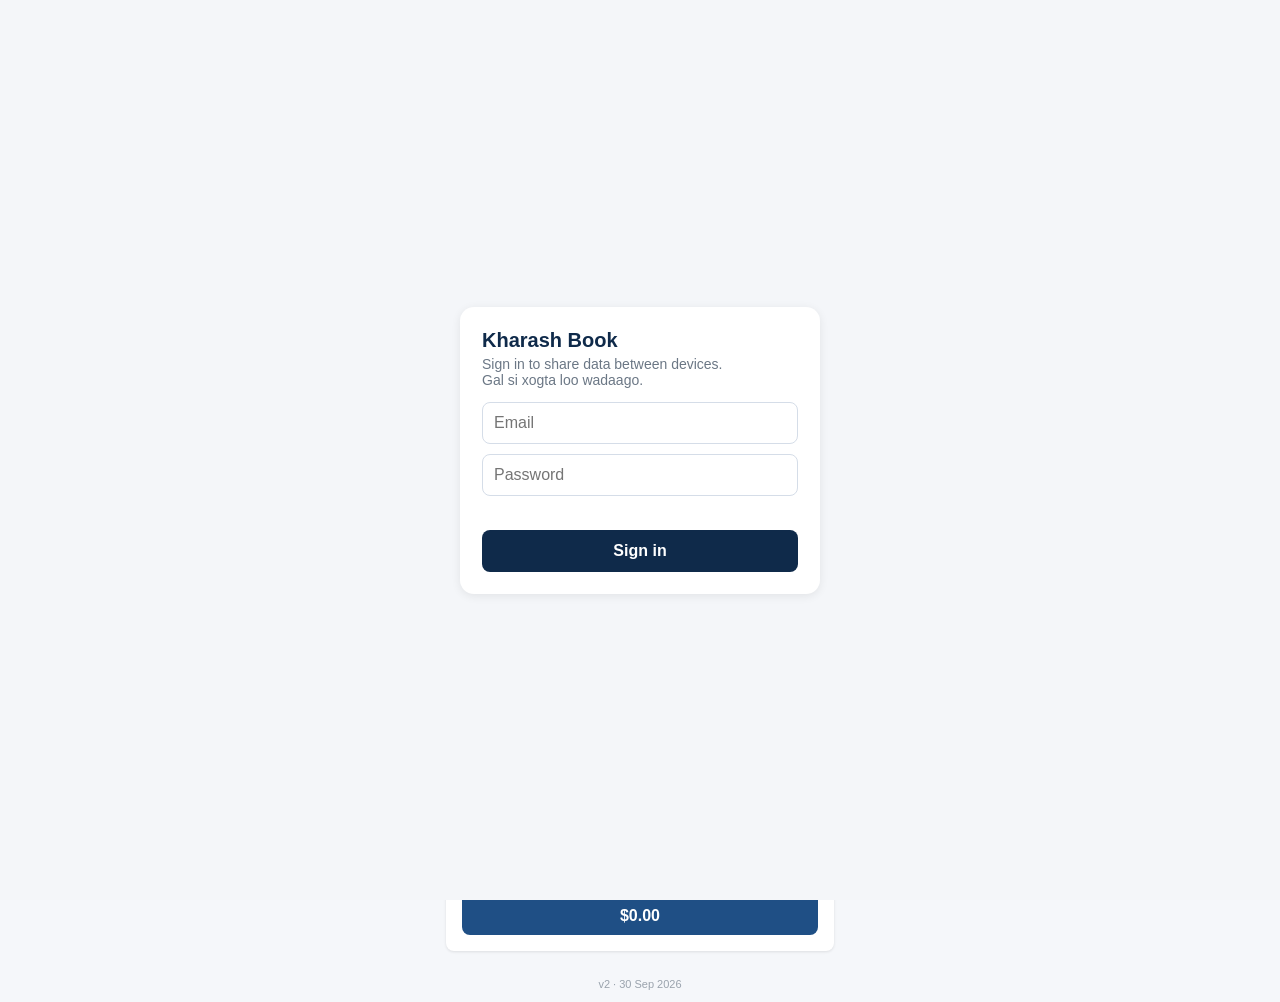
==== commit 6b291c6c: "AI App Factory deploy: Kharash Book v2" ====
--- a/kharash-book/index.html
+++ b/kharash-book/index.html
@@ -7,11 +7,11 @@
 <style>
 *,*::before,*::after{box-sizing:border-box}
 html,body{margin:0;font-family:Inter,Helvetica,Arial,sans-serif;background:#f5f7fa;color:#212b36;height:100%}
-header{height:56px;background:#fff;display:flex;align-items:center;padding:0 16px;box-shadow:0 2px 4px rgba(0,0,0,.1);position:sticky;top:0;z-index:10}
-header h1{flex:1;font-size:20px;font-weight:600;margin:0}
+header{background:#fff;display:flex;flex-wrap:wrap;align-items:center;gap:8px;padding:10px 16px;box-shadow:0 2px 4px rgba(0,0,0,.1);position:sticky;top:0;z-index:10}
+header h1{flex:1 1 100%;font-size:20px;font-weight:600;margin:0;padding-right:96px}
 select, input[type=date]{font-size:16px;padding:8px;border:1px solid #ccc;border-radius:8px;background:#fff;appearance:none}
-#branchSelect{margin-right:8px}
-#dateInput{width:120px}
+#branchSelect{flex:3 1 0;min-width:0;width:auto}
+#dateInput{flex:2 1 0;min-width:0;width:auto;min-height:40px}
 .main{padding:16px;display:flex;flex-direction:column;gap:16px;max-width:420px;margin:auto}
 .card{background:#fff;border-radius:8px;padding:16px;box-shadow:0 1px 3px rgba(0,0,0,.1)}
 label{display:block;font-size:14px;color:#637381;margin-bottom:4px}
@@ -30,9 +30,14 @@
 .totals{display:grid;grid-template-columns:repeat(2,1fr);gap:8px}
 .totals div{background:#e0f0ff;padding:8px;border-radius:8px;text-align:center}
 textarea{height:80px}
+.payrow{display:flex;flex-wrap:wrap;gap:16px;margin:4px 0 12px}
+.payrow label{display:flex;align-items:center;gap:6px;margin:0;font-size:16px;color:#212b36}
+.payrow input[type=radio]{width:auto;margin:0;padding:0}
+.totals .grand{grid-column:1 / -1;background:#1f4f85;color:#fff;font-weight:600}
+.totals .grand div{background:none;padding:2px 0}
 @media (max-width:375px){header h1{font-size:18px}}
 </style>
-<meta name="aiaf-version" content="v1 · 30 Sep 2026"><link rel="manifest" href="manifest.webmanifest"><meta name="theme-color" content="#1f4f85"><link rel="apple-touch-icon" href="icon-192.png"><meta name="apple-mobile-web-app-capable" content="yes"><meta name="apple-mobile-web-app-title" content="Kharash Book"><script>window.__AIAF_SYNC={"url":"https://dslpzpbasrfyproeusvl.supabase.co","anon":"eyJhbGciOiJIUzI1NiIsInR5cCI6IkpXVCJ9.eyJpc3MiOiJzdXBhYmFzZSIsInJlZiI6ImRzbHB6cGJhc3JmeXByb2V1c3ZsIiwicm9sZSI6ImFub24iLCJpYXQiOjE3ODMyMzc2MDUsImV4cCI6MjA5ODgxMzYwNX0.4DbHXrpvbHW-jHKe-sHIqN4jfDIr9TOpdXm9udlIryY","space":"main","app":"kharash-book","keys":["kharash_v1"],"title":"Kharash Book"};</script><script>(function(){
+<meta name="aiaf-version" content="v2 · 30 Sep 2026"><link rel="manifest" href="manifest.webmanifest"><meta name="theme-color" content="#1f4f85"><link rel="apple-touch-icon" href="icon-192.png"><meta name="apple-mobile-web-app-capable" content="yes"><meta name="apple-mobile-web-app-title" content="Kharash Book"><script>window.__AIAF_SYNC={"url":"https://dslpzpbasrfyproeusvl.supabase.co","anon":"eyJhbGciOiJIUzI1NiIsInR5cCI6IkpXVCJ9.eyJpc3MiOiJzdXBhYmFzZSIsInJlZiI6ImRzbHB6cGJhc3JmeXByb2V1c3ZsIiwicm9sZSI6ImFub24iLCJpYXQiOjE3ODMyMzc2MDUsImV4cCI6MjA5ODgxMzYwNX0.4DbHXrpvbHW-jHKe-sHIqN4jfDIr9TOpdXm9udlIryY","space":"main","app":"kharash-book","keys":["kharash_v1"],"title":"Kharash Book"};</script><script>(function(){
   var C=window.__AIAF_SYNC;
   if(!C||!C.url||!C.anon||!C.keys||!C.keys.length) return;
   var BASE=String(C.url).replace(/\/+$/,""), LS=window.localStorage;
@@ -424,11 +429,11 @@
 <label>Description<input id="descInput" type="text"></label>
 <label>Amount (USD)<input id="amtInput" type="number" min="0" step="0.01"></label>
 <label>Category<select id="catSelect"><option>Rent</option><option>Electricity</option><option>Transport</option><option>Salary</option><option>Other</option></select></label>
-<div>Payment<br>
+<div>Payment<div class="payrow">
 <label><input type="radio" name="pay" value="Cash" checked> Cash</label>
 <label><input type="radio" name="pay" value="Zaad"> Zaad</label>
 <label><input type="radio" name="pay" value="eDahab"> eDahab</label>
-</div>
+</div></div>
 <button id="addBtn">Add</button>
 </div>
 <div class="card" id="listCard"><h2 style="margin:0 0 8px;font-size:20px;font-weight:600">Expenses</h2><div id="expenseList"></div></div>
@@ -444,11 +449,14 @@
 <script>
 const STORAGE='kharash_v1';
 let D={branches:[],expenses:[]};
+let curBranch='';
+function today(){const d=new Date();return d.getFullYear()+'-'+String(d.getMonth()+1).padStart(2,'0')+'-'+String(d.getDate()).padStart(2,'0');}
 function load(){try{D=JSON.parse(localStorage.getItem(STORAGE))||{};}catch(e){D={};}if(!Array.isArray(D.branches))D.branches=[];if(!Array.isArray(D.expenses))D.expenses=[];}
 function save(){localStorage.setItem(STORAGE,JSON.stringify(D));}
 function uid(){return Date.now().toString(36)+Math.random().toString(36).slice(2,6);}
 function renderBranches(){
   const sel=document.getElementById('branchSelect');
+  const prev=sel.value||curBranch;
   sel.innerHTML='';
   D.branches.forEach(b=>{
     const o=document.createElement('option');
@@ -456,9 +464,10 @@
     o.textContent=b;
     sel.appendChild(o);
   });
-  // pre‑select first if none selected
-  if(!sel.value && sel.options.length) sel.value=sel.options[0].value;
+  if(prev && D.branches.indexOf(prev)!==-1) sel.value=prev;
+  else if(sel.options.length) sel.value=sel.options[0].value;
   applyStaffFilter();
+  curBranch=sel.value;
 }
 function applyStaffFilter(){
   if(window.__aiafMe&&window.__aiafMe.role==='staff'){
@@ -529,13 +538,15 @@
     d.appendChild(amount);
     grid.appendChild(d);
   });
-  // separate cells for label and amount
-  const labelDiv=document.createElement('div');
-  labelDiv.textContent='Total';
-  const amountDiv=document.createElement('div');
-  amountDiv.textContent=`$${total.toFixed(2)}`;
-  grid.appendChild(labelDiv);
-  grid.appendChild(amountDiv);
+  const g=document.createElement('div');
+  g.className='grand';
+  const gl=document.createElement('div');
+  gl.textContent='Total';
+  const ga=document.createElement('div');
+  ga.textContent='$'+total.toFixed(2);
+  g.appendChild(gl);
+  g.appendChild(ga);
+  grid.appendChild(g);
 }
 function renderAll(){
   renderBranches();
@@ -553,13 +564,13 @@
   const amt=Number(amtStr);
   if(!branch||!date||!amtStr) return alert('Fill branch, date, amount');
   if(!(amt>0)) return alert('Amount must be a positive number');
-  D.expenses.push({id:uid(),branch,date,desc,amount:amtStr,category:cat,payment:pay});
+  D.expenses.push({id:uid(),branch,date,desc,amount:Math.round(amt*100)/100,category:cat,payment:pay});
   save();
   renderAll();
   document.getElementById('descInput').value='';
   document.getElementById('amtInput').value='';
 };
-document.getElementById('branchSelect').onchange=renderAll;
+document.getElementById('branchSelect').onchange=function(){curBranch=this.value;renderAll();};
 document.getElementById('dateInput').onchange=renderAll;
 document.getElementById('saveBranches').onclick=()=>{
   D.branches=document.getElementById('branchesArea').value.split('\n').map(s=>s.trim()).filter(s=>s);
@@ -580,9 +591,10 @@
   document.getElementById('tabExpenses').classList.remove('active');
 };
 load();
+if(!document.getElementById('dateInput').value) document.getElementById('dateInput').value=today();
 if(!D.branches.length) D.branches=['Main'];
 save();
 renderAll();
 </script>
-<script>try{if('serviceWorker' in navigator){navigator.serviceWorker.register('sw.js');}}catch(e){}</script><div id="aiaf-ver" style="text-align:center;font:11px/1.4 -apple-system,Segoe UI,Roboto,Arial,sans-serif;color:#9aa3ad;padding:10px 0 calc(10px + env(safe-area-inset-bottom,0px))">v1 · 30 Sep 2026</div></body>
+<script>try{if('serviceWorker' in navigator){navigator.serviceWorker.register('sw.js');}}catch(e){}</script><div id="aiaf-ver" style="text-align:center;font:11px/1.4 -apple-system,Segoe UI,Roboto,Arial,sans-serif;color:#9aa3ad;padding:10px 0 calc(10px + env(safe-area-inset-bottom,0px))">v2 · 30 Sep 2026</div></body>
 </html>
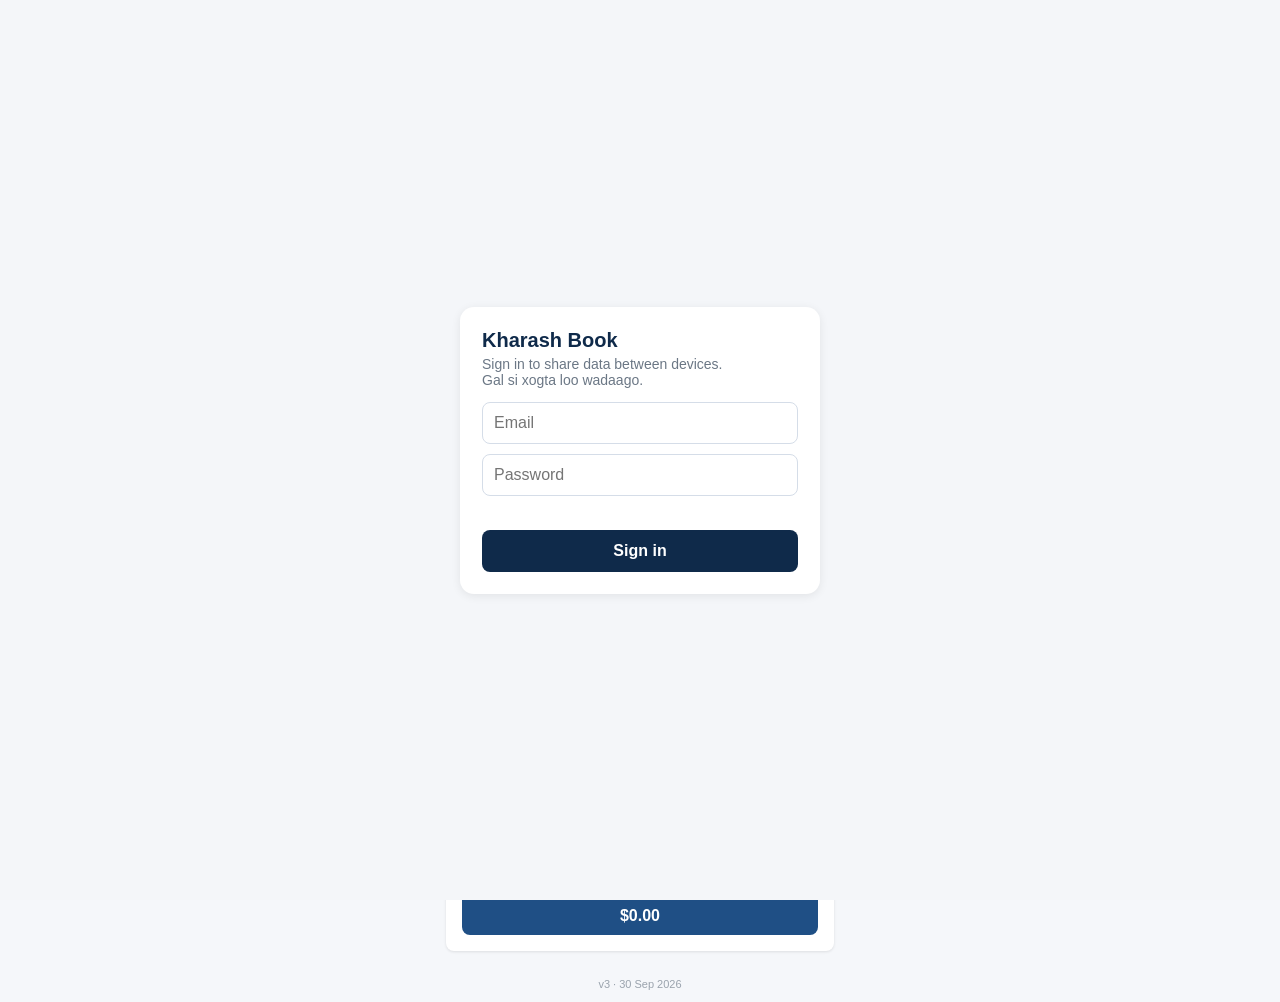
==== commit abbac7fc: "AI App Factory deploy: Kharash Book v3" ====
--- a/kharash-book/index.html
+++ b/kharash-book/index.html
@@ -37,7 +37,7 @@
 .totals .grand div{background:none;padding:2px 0}
 @media (max-width:375px){header h1{font-size:18px}}
 </style>
-<meta name="aiaf-version" content="v2 · 30 Sep 2026"><link rel="manifest" href="manifest.webmanifest"><meta name="theme-color" content="#1f4f85"><link rel="apple-touch-icon" href="icon-192.png"><meta name="apple-mobile-web-app-capable" content="yes"><meta name="apple-mobile-web-app-title" content="Kharash Book"><script>window.__AIAF_SYNC={"url":"https://dslpzpbasrfyproeusvl.supabase.co","anon":"eyJhbGciOiJIUzI1NiIsInR5cCI6IkpXVCJ9.eyJpc3MiOiJzdXBhYmFzZSIsInJlZiI6ImRzbHB6cGJhc3JmeXByb2V1c3ZsIiwicm9sZSI6ImFub24iLCJpYXQiOjE3ODMyMzc2MDUsImV4cCI6MjA5ODgxMzYwNX0.4DbHXrpvbHW-jHKe-sHIqN4jfDIr9TOpdXm9udlIryY","space":"main","app":"kharash-book","keys":["kharash_v1"],"title":"Kharash Book"};</script><script>(function(){
+<meta name="aiaf-version" content="v3 · 30 Sep 2026"><link rel="manifest" href="manifest.webmanifest"><meta name="theme-color" content="#1f4f85"><link rel="apple-touch-icon" href="icon-192.png"><meta name="apple-mobile-web-app-capable" content="yes"><meta name="apple-mobile-web-app-title" content="Kharash Book"><script>window.__AIAF_SYNC={"url":"https://dslpzpbasrfyproeusvl.supabase.co","anon":"eyJhbGciOiJIUzI1NiIsInR5cCI6IkpXVCJ9.eyJpc3MiOiJzdXBhYmFzZSIsInJlZiI6ImRzbHB6cGJhc3JmeXByb2V1c3ZsIiwicm9sZSI6ImFub24iLCJpYXQiOjE3ODMyMzc2MDUsImV4cCI6MjA5ODgxMzYwNX0.4DbHXrpvbHW-jHKe-sHIqN4jfDIr9TOpdXm9udlIryY","space":"main","app":"kharash-book","keys":["kharash_v1"],"title":"Kharash Book"};</script><script>(function(){
   var C=window.__AIAF_SYNC;
   if(!C||!C.url||!C.anon||!C.keys||!C.keys.length) return;
   var BASE=String(C.url).replace(/\/+$/,""), LS=window.localStorage;
@@ -458,23 +458,27 @@
   const sel=document.getElementById('branchSelect');
   const prev=sel.value||curBranch;
   sel.innerHTML='';
-  D.branches.forEach(b=>{
+  branchList().forEach(b=>{
     const o=document.createElement('option');
     o.value=b;
     o.textContent=b;
     sel.appendChild(o);
   });
-  if(prev && D.branches.indexOf(prev)!==-1) sel.value=prev;
+  if(prev && branchList().indexOf(prev)!==-1) sel.value=prev;
   else if(sel.options.length) sel.value=sel.options[0].value;
   applyStaffFilter();
   curBranch=sel.value;
 }
+/* the list shown; "Main" is only a placeholder and is never saved, so a new phone cannot add it to the shared list */
+function branchList(){ return D.branches.length ? D.branches : ['Main']; }
 function applyStaffFilter(){
   if(window.__aiafMe&&window.__aiafMe.role==='staff'){
     const allowed=window.__aiafMe.branches||[];
     const sel=document.getElementById('branchSelect');
-    Array.from(sel.options).forEach(o=>{o.hidden=!allowed.includes(o.value)});
-    if(!allowed.includes(sel.value)&&allowed.length) sel.value=allowed[0];
+    /* iPhone Safari ignores hidden options, so remove them */
+    Array.from(sel.options).forEach(o=>{ if(!allowed.includes(o.value)) o.remove(); });
+    allowed.forEach(b=>{ if(!Array.from(sel.options).some(o=>o.value===b)){ const o=document.createElement('option'); o.value=b; o.textContent=b; sel.appendChild(o); } });
+    if(!allowed.includes(sel.value)&&sel.options.length) sel.value=sel.options[0].value;
   }
 }
 function renderList(){
@@ -592,9 +596,7 @@
 };
 load();
 if(!document.getElementById('dateInput').value) document.getElementById('dateInput').value=today();
-if(!D.branches.length) D.branches=['Main'];
-save();
 renderAll();
 </script>
-<script>try{if('serviceWorker' in navigator){navigator.serviceWorker.register('sw.js');}}catch(e){}</script><div id="aiaf-ver" style="text-align:center;font:11px/1.4 -apple-system,Segoe UI,Roboto,Arial,sans-serif;color:#9aa3ad;padding:10px 0 calc(10px + env(safe-area-inset-bottom,0px))">v2 · 30 Sep 2026</div></body>
+<script>try{if('serviceWorker' in navigator){navigator.serviceWorker.register('sw.js');}}catch(e){}</script><div id="aiaf-ver" style="text-align:center;font:11px/1.4 -apple-system,Segoe UI,Roboto,Arial,sans-serif;color:#9aa3ad;padding:10px 0 calc(10px + env(safe-area-inset-bottom,0px))">v3 · 30 Sep 2026</div></body>
 </html>
